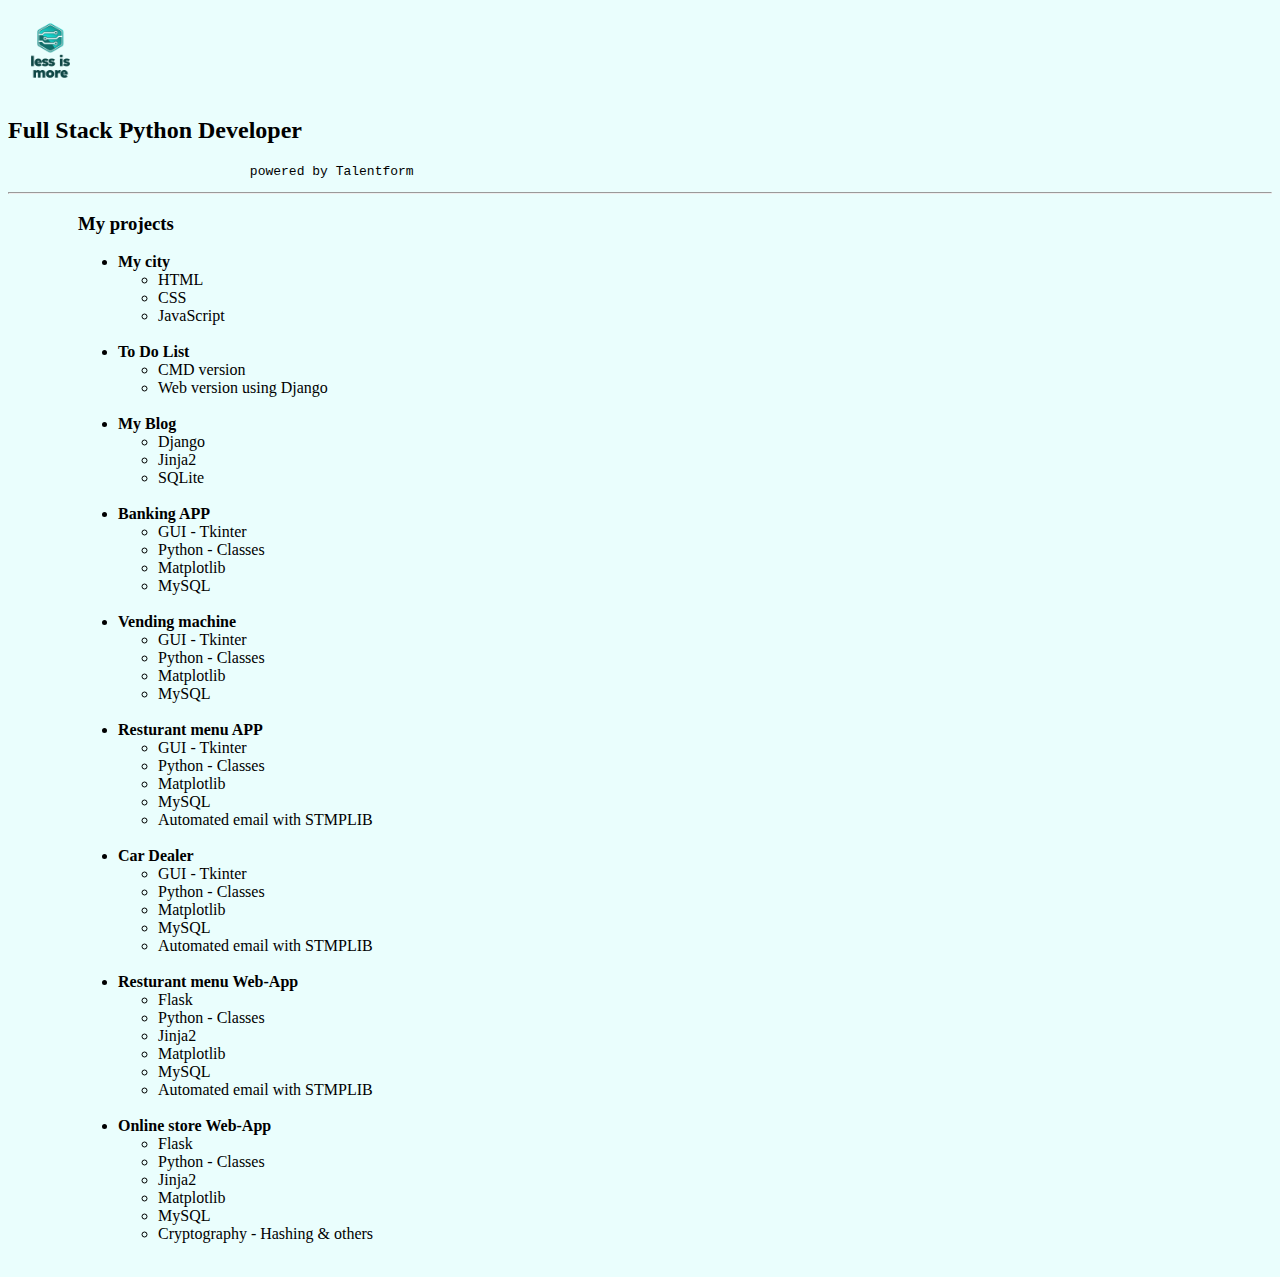
==== index.html @ d0f36360 "first commit" ====
<!DOCTYPE html>
<html lang="it">
<head>
    <meta charset="UTF-8">
    <meta name="viewport" content="width=device-width, initial-scale=1.0">
    <title>Portfolio</title>
    
    <!-- CSS BootStrap -->
    <link href="https://cdn.jsdelivr.net/npm/bootstrap@5.3.1/dist/css/bootstrap.min.css" rel="stylesheet" integrity="sha384-4bw+/aepP/YC94hEpVNVgiZdgIC5+VKNBQNGCHeKRQN+PtmoHDEXuppvnDJzQIu9" crossorigin="anonymous">

    <!-- My CSS -->
    <link rel="stylesheet" href="style.css">
</head>
<body>
    <!-- Bootstrap Header -->
    <div class="container">
        <header class="d-flex flex-wrap align-items-center justify-content-center justify-content-md-between py-3 mb-4 border-bottom">
            
                <div class="col-md-3 mb-2 mb-md-0">
                    <a href="/" class="d-inline-flex link-body-emphasis text-decoration-none">
                        <img src="logo.png" width="85px">
                    </a>
                </div>
        
                <!-- <ul class="nav col-12 col-md-auto mb-2 justify-content-center mb-md-0">
                    <li><a href="#" class="nav-link px-2 link-secondary">Home</a></li>
                    <li><a href="#" class="nav-link px-2">About</a></li>
                </ul> -->
        
        </header>
    </div>
    <!-- End Bootstrap Header -->
    <div class="container moto">
        <h2>Full Stack Python Developer</h2>
        <pre>                               powered by Talentform</pre>
        <hr>

    </div>
    <div class="container" id="list">
        <h3>My projects</h3>
        <ul>
            <li><strong>My city</strong></li>
            <ul>
                <li>HTML</li>
                <li>CSS</li>
                <li>JavaScript</li>
            </ul>
            <br>
            <li><strong>To Do List</strong></li>
            <ul>
                <li>CMD version</li>
                <li>Web version using Django</li>
            </ul>
            <br>
            <li><strong>My Blog</strong></li>
            <ul>
                <li>Django</li>
                <li>Jinja2</li>
                <li>SQLite</li>
            </ul>
            <br>
            <li><strong>Banking APP</strong></li>
            <ul>
                <li>GUI - Tkinter</li>
                <li>Python - Classes</li>
                <li>Matplotlib</li>
                <li>MySQL</li>
            </ul>
            <br>
            <li><strong>Vending machine</strong></li>
            <ul>
                <li>GUI - Tkinter</li>
                <li>Python - Classes</li>
                <li>Matplotlib</li>
                <li>MySQL</li>
            </ul>
            <br>
            <li><strong>Resturant menu APP</strong></li>
            <ul>
                <li>GUI - Tkinter</li>
                <li>Python - Classes</li>
                <li>Matplotlib</li>
                <li>MySQL</li>
                <li>Automated email with STMPLIB </li>
            </ul>
            <br>
            <li><strong>Car Dealer</strong></li>
            <ul>
                <li>GUI - Tkinter</li>
                <li>Python - Classes</li>
                <li>Matplotlib</li>
                <li>MySQL</li>
                <li>Automated email with STMPLIB </li>
            </ul>
            <br>
            <li><strong>Resturant menu Web-App</strong></li>
            <ul>
                <li>Flask</li>
                <li>Python - Classes</li>
                <li>Jinja2</li>
                <li>Matplotlib</li>
                <li>MySQL</li>
                <li>Automated email with STMPLIB </li>
            </ul>
            <br>
            <li><strong>Online store Web-App</strong></li>
            <ul>
                <li>Flask</li>
                <li>Python - Classes</li>
                <li>Jinja2</li>
                <li>Matplotlib</li>
                <li>MySQL</li>
                <li>Cryptography - Hashing & others</li>
            </ul>
            <br>
        </ul>
    </div>
    <!-- Test upload to GITHUB via VSC -->
    
<!-- JS BootStrap -->
    <script src="https://cdn.jsdelivr.net/npm/bootstrap@5.3.1/dist/js/bootstrap.bundle.min.js" integrity="sha384-HwwvtgBNo3bZJJLYd8oVXjrBZt8cqVSpeBNS5n7C8IVInixGAoxmnlMuBnhbgrkm" crossorigin="anonymous"></script>
</body>
</html>
---- style.css ----
body {
    background-color: #eafefd;
}

header .container {
    background-color: #eafefd;
    height: 100px;
}


header .logo {
    width: 60px;
}

#list {
    padding-left: 70px;
}

.aside {
    background-color: brown;
}

footer {
    background-color: orange;
}
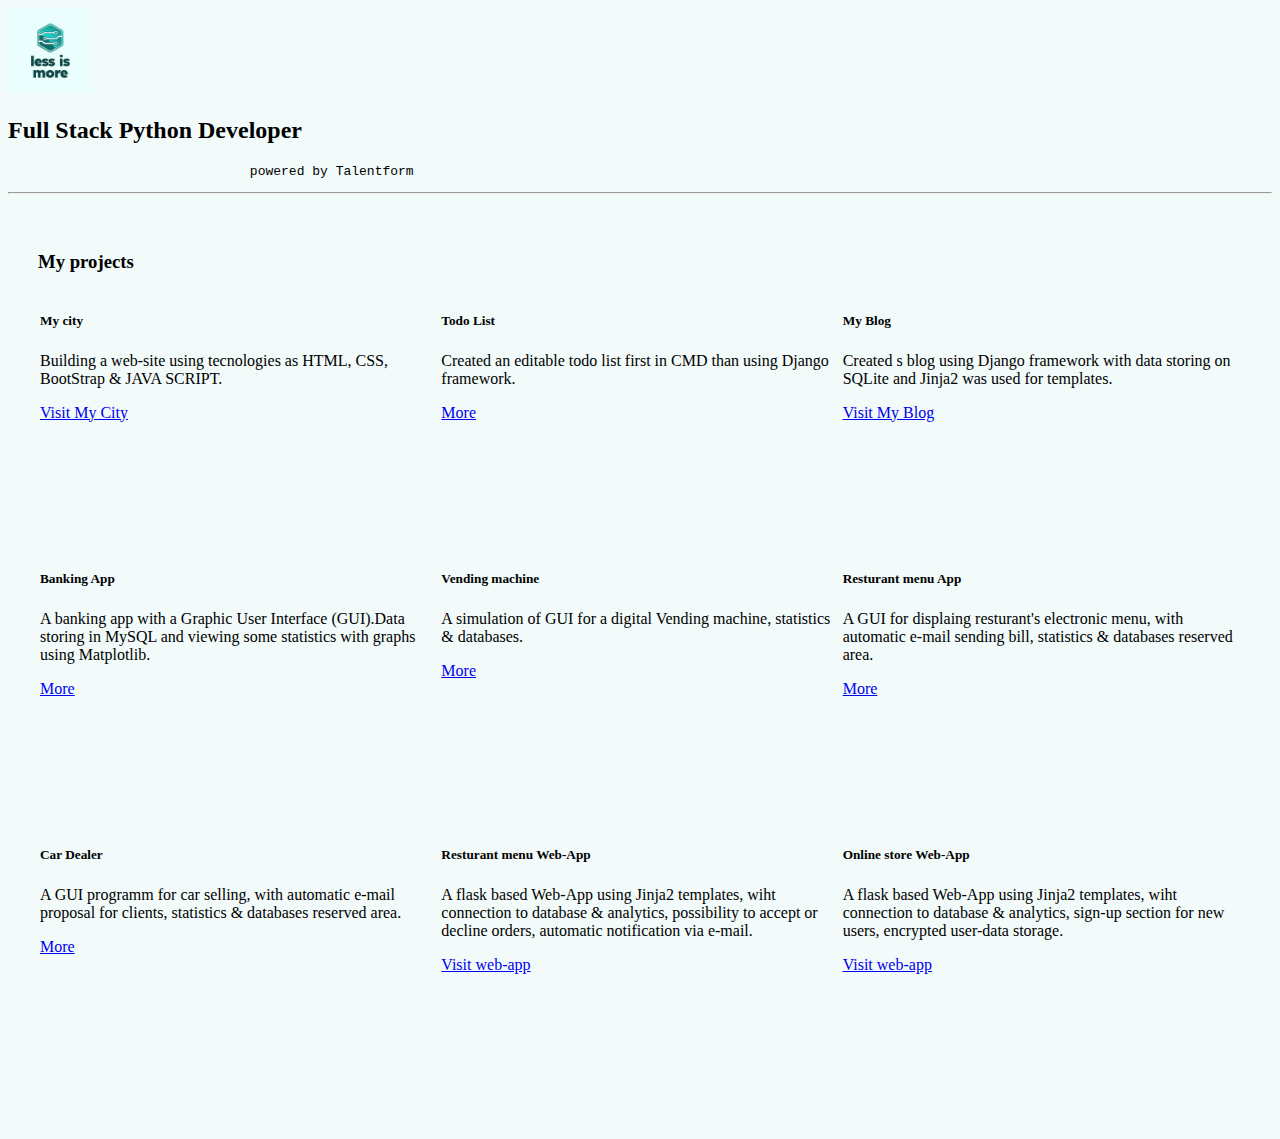
==== commit 2ebf511c: "C:\Users\grecu\Desktop\FrontEnd\gh" ====
--- a/index.html
+++ b/index.html
@@ -38,82 +38,73 @@
     </div>
     <div class="container" id="list">
         <h3>My projects</h3>
-        <ul>
-            <li><strong>My city</strong></li>
-            <ul>
-                <li>HTML</li>
-                <li>CSS</li>
-                <li>JavaScript</li>
-            </ul>
-            <br>
-            <li><strong>To Do List</strong></li>
-            <ul>
-                <li>CMD version</li>
-                <li>Web version using Django</li>
-            </ul>
-            <br>
-            <li><strong>My Blog</strong></li>
-            <ul>
-                <li>Django</li>
-                <li>Jinja2</li>
-                <li>SQLite</li>
-            </ul>
-            <br>
-            <li><strong>Banking APP</strong></li>
-            <ul>
-                <li>GUI - Tkinter</li>
-                <li>Python - Classes</li>
-                <li>Matplotlib</li>
-                <li>MySQL</li>
-            </ul>
-            <br>
-            <li><strong>Vending machine</strong></li>
-            <ul>
-                <li>GUI - Tkinter</li>
-                <li>Python - Classes</li>
-                <li>Matplotlib</li>
-                <li>MySQL</li>
-            </ul>
-            <br>
-            <li><strong>Resturant menu APP</strong></li>
-            <ul>
-                <li>GUI - Tkinter</li>
-                <li>Python - Classes</li>
-                <li>Matplotlib</li>
-                <li>MySQL</li>
-                <li>Automated email with STMPLIB </li>
-            </ul>
-            <br>
-            <li><strong>Car Dealer</strong></li>
-            <ul>
-                <li>GUI - Tkinter</li>
-                <li>Python - Classes</li>
-                <li>Matplotlib</li>
-                <li>MySQL</li>
-                <li>Automated email with STMPLIB </li>
-            </ul>
-            <br>
-            <li><strong>Resturant menu Web-App</strong></li>
-            <ul>
-                <li>Flask</li>
-                <li>Python - Classes</li>
-                <li>Jinja2</li>
-                <li>Matplotlib</li>
-                <li>MySQL</li>
-                <li>Automated email with STMPLIB </li>
-            </ul>
-            <br>
-            <li><strong>Online store Web-App</strong></li>
-            <ul>
-                <li>Flask</li>
-                <li>Python - Classes</li>
-                <li>Jinja2</li>
-                <li>Matplotlib</li>
-                <li>MySQL</li>
-                <li>Cryptography - Hashing & others</li>
-            </ul>
-            <br>
-        </ul>
+            <div class="cards">
+                <div class="card text-center mb-3" style="width: 18rem;">
+                    <div class="card-body">
+                    <h5 class="card-title">My city</h5>
+                    <p class="card-text">Building a web-site using tecnologies as HTML, CSS, BootStrap & JAVA SCRIPT.</p>
+                    <a href="#" class="btn btn-primary">Visit My City</a>
+                    </div>
+                </div>
+                <div class="card text-center mb-3" style="width: 18rem;">
+                    <div class="card-body">
+                    <h5 class="card-title">Todo List</h5>
+                    <p class="card-text">Created an editable todo list first in CMD than using Django framework.</p>
+                    <a href="#" class="btn btn-primary">More</a>
+                    </div>
+                </div>
+                <div class="card text-center mb-3" style="width: 18rem;">
+                    <div class="card-body">
+                    <h5 class="card-title">My Blog</h5>
+                    <p class="card-text">Created s blog using Django framework with data storing on SQLite and Jinja2 was used for templates.</p>
+                    <a href="#" class="btn btn-primary">Visit My Blog</a>
+                    </div>
+                </div>
+           
+                <div class="card text-center mb-3" style="width: 18rem;">
+                    <div class="card-body">
+                    <h5 class="card-title">Banking App</h5>
+                    <p class="card-text">A banking app with a Graphic User Interface (GUI).Data storing in MySQL and viewing some statistics with graphs using Matplotlib.</p>
+                    <a href="#" class="btn btn-primary">More</a>
+                    </div>
+                </div>
+                <div class="card text-center mb-3" style="width: 18rem;">
+                    <div class="card-body">
+                    <h5 class="card-title">Vending machine</h5>
+                    <p class="card-text">A simulation of GUI for a digital Vending machine, statistics & databases.</p>
+                    <a href="#" class="btn btn-primary">More</a>
+                    </div>
+                </div>
+                <div class="card text-center mb-3" style="width: 18rem;">
+                    <div class="card-body">
+                    <h5 class="card-title">Resturant menu App</h5>
+                    <p class="card-text">A GUI for displaing resturant's electronic menu, with automatic e-mail sending bill, statistics & databases reserved area.</p>
+                    <a href="#" class="btn btn-primary">More</a>
+                    </div>
+                </div>
+              
+                <div class="card text-center mb-3" style="width: 18rem;">
+                    <div class="card-body">
+                    <h5 class="card-title">Car Dealer</h5>
+                    <p class="card-text">A GUI programm for car selling, with automatic e-mail proposal for clients, statistics &  databases reserved area.</p>
+                    <a href="#" class="btn btn-primary">More</a>
+                    </div>
+                </div>
+                <div class="card text-center mb-3" style="width: 18rem;">
+                    <div class="card-body">
+                    <h5 class="card-title">Resturant menu Web-App</h5>
+                    <p class="card-text">A flask based Web-App using Jinja2 templates, wiht connection to database & analytics, possibility to accept or decline orders, automatic notification via e-mail.</p>
+                    <a href="#" class="btn btn-primary">Visit web-app</a>
+                    </div>
+                </div>
+                <div class="card text-center mb-3" style="width: 18rem;">
+                    <div class="card-body">
+                    <h5 class="card-title">Online store Web-App</h5>
+                    <p class="card-text">A flask based Web-App using Jinja2 templates, wiht connection to database & analytics, sign-up section for new users, encrypted user-data storage.</p>
+                    <a href="#" class="btn btn-primary">Visit web-app</a>
+                    </div>
+                </div>
+            </div>
     </div>
     <!-- Test upload to GITHUB via VSC -->
     
--- a/style.css
+++ b/style.css
@@ -1,5 +1,5 @@
 body {
-    background-color: #eafefd;
+    background-color: #f2fafa;
 }
 
 header .container {
@@ -7,13 +7,25 @@
     height: 100px;
 }
 
+.cards {
+    display: flex;
+    height: 90vh;
+    justify-content: space-around;
+    flex-wrap: wrap;
+}
+
+.card {
+    height: fit-content;
+    width: fit-content;
+    flex-basis: 33%;
+}
 
 header .logo {
     width: 60px;
 }
 
 #list {
-    padding-left: 70px;
+    padding: 30px;
 }
 
 .aside {
